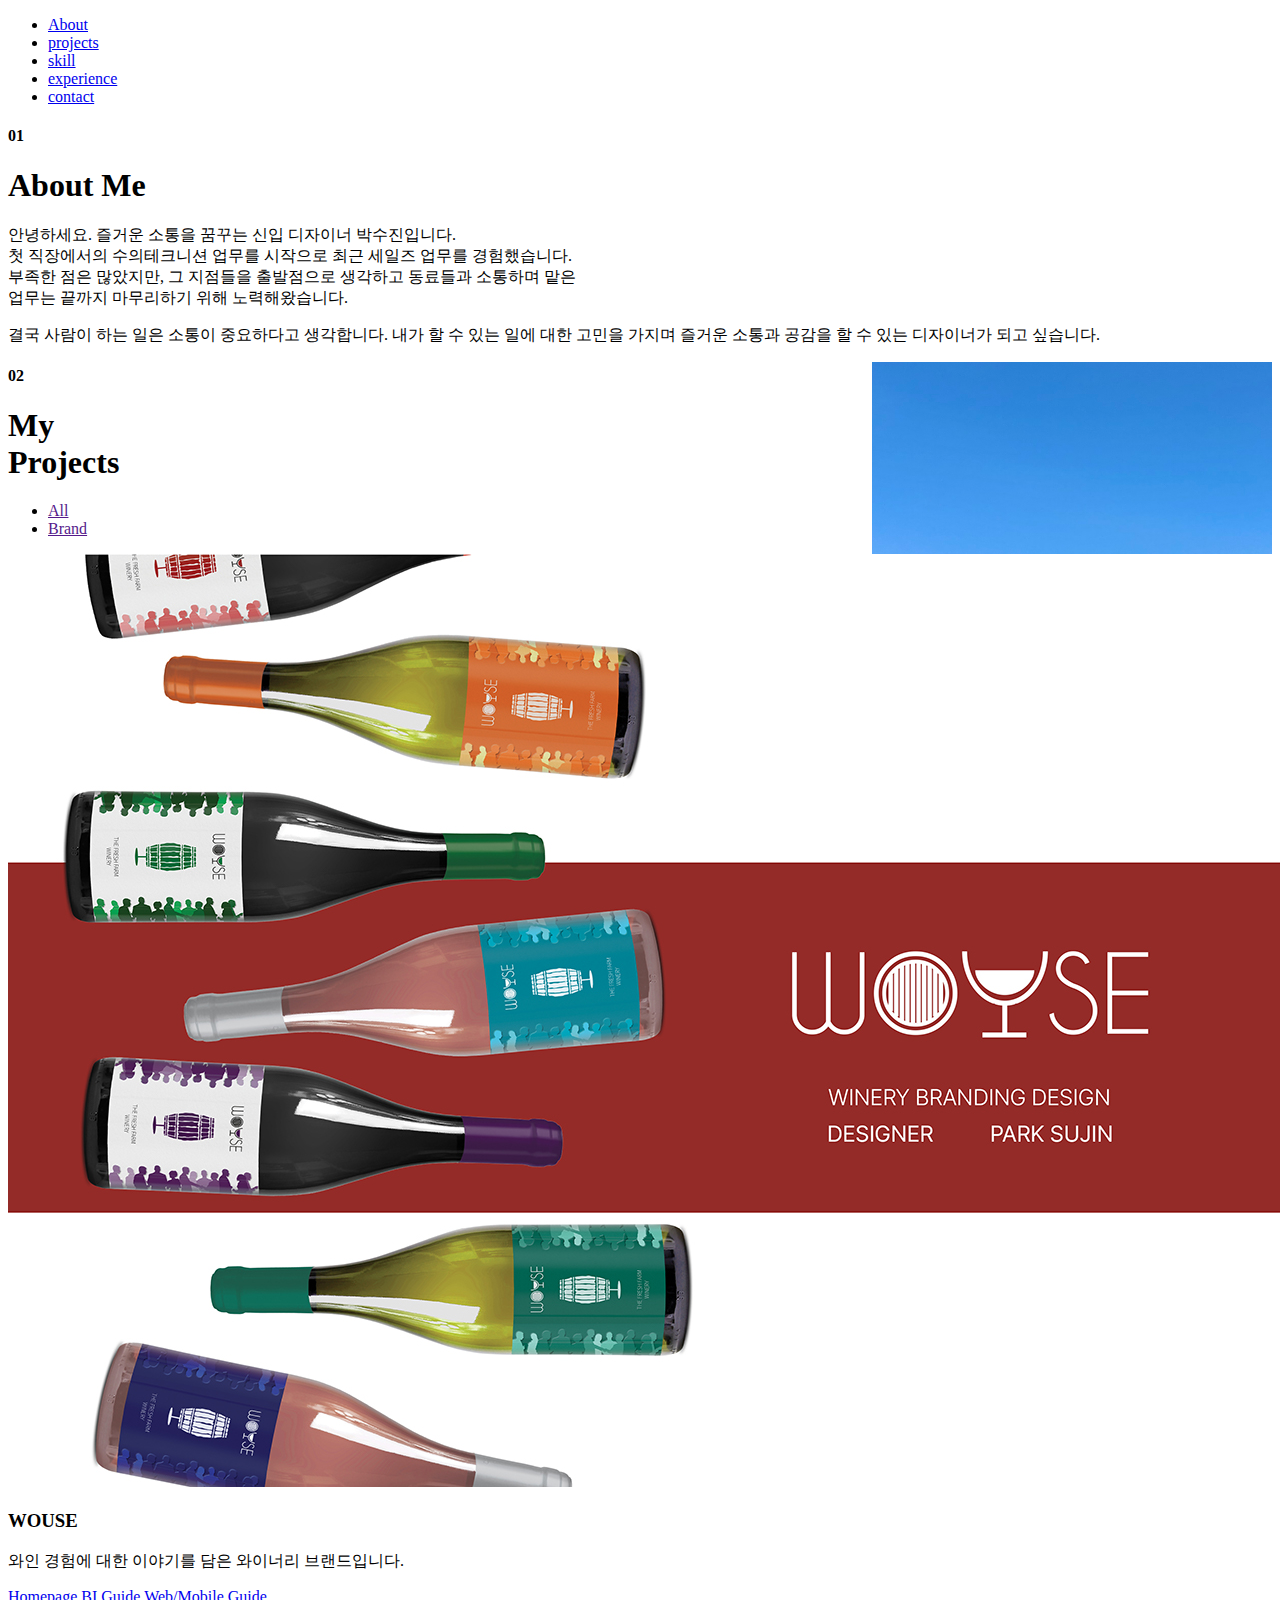
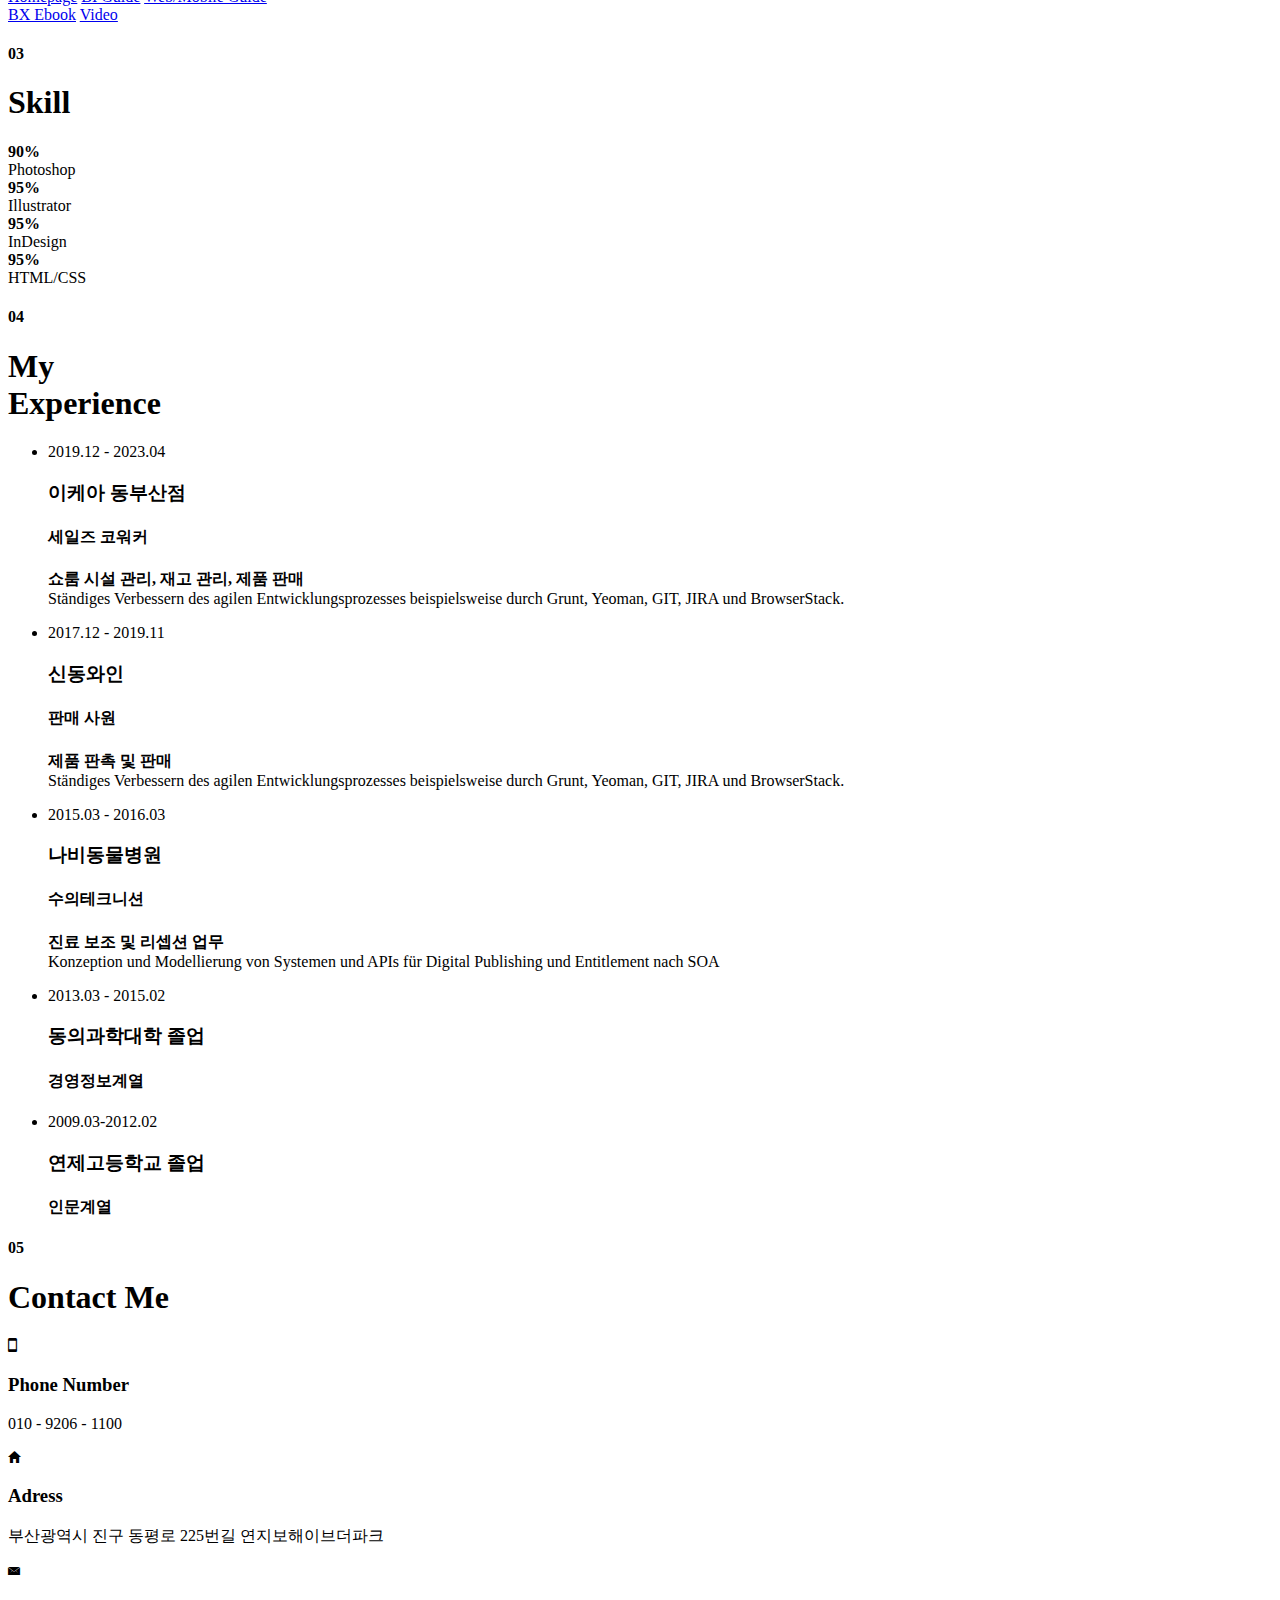
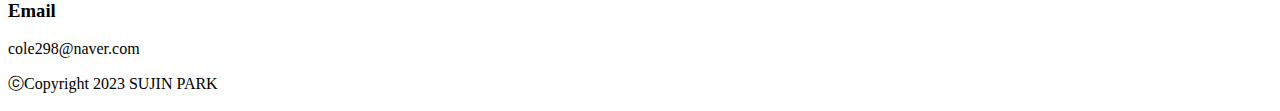
==== index.html @ e8ba5844 "Add files via upload" ====
<!DOCTYPE html>
<html lang="ko">

<head>
    <meta charset="utf-8">
    <meta http-equiv="X-UA-Compatible" content="IE=edge">
    <meta name="viewport" content="width=device-width, initial-scale=1">
    <title>Parksujin Portfolio</title>
    <link rel="icon" href="./img/favicon.png" type="image/x-icon">
    <!-- Bootstrap -->
    <link href="css/bootstrap.min.css" rel="stylesheet">
    <link href="ionicons/css/ionicons.min.css" rel="stylesheet">
    <link href="css/animate.min.css" rel="stylesheet">
    <link href="css/aos.css" rel="stylesheet">
    <!-- main style -->
    <link href="css/style.css" rel="stylesheet">
    <!-- HTML5 shim and Respond.js for IE8 support of HTML5 elements and media queries -->
    <!-- WARNING: Respond.js doesn't work if you view the page via file:// -->
    <!--[if lt IE 9]>
      <script src="https://oss.maxcdn.com/html5shiv/3.7.3/html5shiv.min.js"></script>
      <script src="https://oss.maxcdn.com/respond/1.4.2/respond.min.js"></script>
    <![endif]-->
</head>

<body>

    <!-- Preloader -->
    <div id="preloader">
        <div id="status">

            <div class="preloader" aria-busy="true" aria-label="Loading, please wait." role="progressbar">
            </div>

        </div>
    </div>
    <!-- ./Preloader -->

    <!-- header -->
    <header class="navbar-fixed-top">
        <nav>
            <ul>
                <li><a href="#about">About</a></li>
                <li><a href="#projects">projects</a></li>
                <li><a href="#skill">skill</a></li>
                <li><a href="#experience">experience</a></li>
                <li><a href="#contact">contact</a></li>
            </ul>
        </nav>
    </header>
    <!-- ./header -->

    <!-- home -->
    <div class="section" id="home" data-stellar-background-ratio="0.5">
        <div class="container">
            <div class="disply-table">
                <div class="table-cell" data-aos="fade-up" data-aos-delay="0">
                    <!-- <h4>Ahmed Eissa</h4>
                    <h1>Ui &<br /> Ux Designer</h1> -->
                </div>
            </div>
        </div>
    </div>
    <!-- ./home -->

    <!-- about -->
    <div class="section" id="about">
        <div class="container">
            <div class="col-md-6" data-aos="fade-up">
                <h4>01</h4>
                <h1 class="size-50">About Me</h1>
                <div class="h-50"></div>
                <p> 안녕하세요. 즐거운 소통을 꿈꾸는 신입 디자이너 박수진입니다. <br>
                    첫 직장에서의 수의테크니션 업무를 시작으로 최근 세일즈 업무를 경험했습니다. 
                    <br> 부족한 점은 많았지만, 그 지점들을 출발점으로 생각하고 동료들과 소통하며 
                    맡은 <br> 업무는 끝까지 마무리하기 위해 노력해왔습니다.
                    </p>
                <p> 결국 사람이 하는 일은 소통이 중요하다고 생각합니다. 내가 할 수 있는 일에 대한 고민을 가지며 즐거운 소통과 공감을 할 수 있는 디자이너가 되고 싶습니다.</p>
                <!-- <div class="h-50"></div> <img src="img/Signature.svg" width="230" alt="" /> -->
                <div class="h-50"></div>
            </div>
            <div class="col-md-6 about-img-div">
                <div class="about-border" data-aos="fade-up" data-aos-delay=".5"></div>
                <img src="./img/about_img.jpg" width="400" class="img-responsive" alt="" align="right"
                    data-aos="fade-right" data-aos-delay="0" />
            </div>
        </div>
    </div>
    <!-- ./about -->

    <!-- projects -->
    <div class="section" id="projects">
        <div class="container">
            <div class="col-md-12">
                <h4>02</h4>
                <h1 class="size-50">My <br /> Projects</h1>
            </div>
            <!-- main container -->
            <div class="main-container portfolio-inner clearfix">
                <!-- portfolio div -->
                <div class="portfolio-div">
                    <div class="portfolio">
                        <!-- portfolio_filter -->
                        <div class="categories-grid wow fadeInLeft">
                            <nav class="categories">
                                <ul class="portfolio_filter">
                                    <li><a href="" class="active" data-filter="*">All</a></li>
                                    <li><a href="" data-filter=".brand1">Brand</a></li>
                                    <!-- <li><a href="" data-filter=".brand2">Brand2</a></li> -->
                                </ul>
                            </nav>
                        </div>
                        <!-- portfolio_filter -->

                        <!-- portfolio_container -->
                        <div class="no-padding portfolio_container clearfix" data-aos="fade-up">
                            <!-- single work -->
                            <div class="col-md-12 brand1">
                                <div class="col-md-6 col-sm-6">
                                    <div class="portfolio_item"> <img src="./img/wouse.jpg" alt="image"
                                            class="img-responsive" />

                                    </div>
                                </div>

                                <div class="col-md-6 col-sm-6">
                                    <div class="portfolio_item">
                                        <div class="portfolio_item">
                                            <div class="portfolio-border clearfix">
                                                <div class="item_info">
                                                    <h3>WOUSE</h3>
                                                    <p>와인 경험에 대한 이야기를 담은 와이너리 브랜드입니다.</p>
                                                    <div class="project_btn_box">
                                                        <a href="https://sujin59.github.io/WOUSE/" target="_blank" class="project_btn">Homepage</a>
                                                        <a href="./guide/bi.html" class="project_btn">BI Guide</a>
                                                       <a href="./guide/web.html" class="project_btn">Web/Mobile Guide</a> <br>
                                                         <a href="./BX_book/ebook.html" class="project_btn">BX Ebook</a>
                                                         <a href="./Video_WOUSE/wouse_video.html" class="project_btn">Video</a>
                                                    </div>
                                                </div>
                                            </div>
                                        </div>
                                    </div>
                                </div>
                            </div>
                            <!-- end single work -->

                            <!-- single work 
                            <div class="col-md-12 brand2">
                                <div class="col-md-4 col-sm-6">
                                    <div class="portfolio_item"> <img src="img/portfolio/01.jpg" alt="image"
                                            class="img-responsive" />

                                    </div>
                                </div>

                                <div class="col-md-8 col-sm-6">
                                    <div class="portfolio_item">
                                        <div class="portfolio_item">
                                            <div class="portfolio-border clearfix">
                                                <div class="item_info">
                                                    <h3>Brand2</h3>
                                                    <p>Brand2 설명</p>
                                                    <div class="project_btn_box">
                                                        <a href="#" target="_blank" class="project_btn">Homepage</a>
                                                        <a href="#" class="project_btn">BI Guide</a>
                                                        <a href="#" class="project_btn">BX Ebook</a>
                                                        <a href="#" class="project_btn">Web Guide</a>
                                                        <a href="#" target="_blank" class="project_btn">Mobile Design</a>
                                                        <a href="#" class="project_btn">Video</a>
                                                    </div>
                                                </div>
                                            </div>
                                        </div>
                                    </div>
                                </div>
                            </div>-->
                            <!-- end single work -->

                        </div>
                        <!-- end portfolio_container -->
                    </div>
                    <!-- portfolio -->
                </div>
                <!-- end portfolio div -->
            </div>
            <!-- end main container -->
        </div>
    </div>
    <!-- ./projects -->

    <!-- skill -->
    <div class="section" id="skill">
        <div class="container">
            <div class="col-md-12" data-aos="fade-up">
                <h4>03</h4>
                <h1 class="size-50">Skill</h1>
                <div class="h-50"></div>
            </div>
            <div class="col-md-3" data-aos="fade-up">
                <div class="chart" data-percent="90" data-aos="fade-up" data-aos-duration="1000">
                    <span class="title"><b>90%</b> <br> Photoshop</span>
                </div>
            </div>
            <div class="col-md-3" data-aos="fade-up">
                <div class="chart" data-percent="95" data-aos="fade-up" data-aos-duration="1000">
                    <span class="title"><b>95%</b> <br> Illustrator</span>
                </div>
            </div>
            <div class="col-md-3" data-aos="fade-up">
                <div class="chart" data-percent="95" data-aos="fade-up" data-aos-duration="1000">
                    <span class="title"><b>95%</b> <br> InDesign</span>
                </div>
            </div>
            <div class="col-md-3" data-aos="fade-up">
                <div class="chart" data-percent="95" data-aos="fade-up" data-aos-duration="1000">
                    <span class="title"><b>95%</b> <br> HTML/CSS</span>
                </div>
            </div>
        </div>
    </div>
    <!-- ./skill -->

    <!-- experience  -->
    <div class="section" id="experience">
        <div class="container">
            <div class="col-md-12">
                <h4>04</h4>
                <h1 class="size-50">My <br /> Experience</h1>
                <div class="h-50"></div>
            </div>
            <div class="col-md-12">
                <ul class="timeline">
                    <li class="timeline-event" data-aos="fade-up">
                        <label class="timeline-event-icon"></label>
                        <div class="timeline-event-copy">
                            <p class="timeline-event-thumbnail">2019.12 - 2023.04</p>
                            <h3>이케아 동부산점</h3>
                            <h4>세일즈 코워커</h4>
                            <p><strong>쇼룸 시설 관리, 재고 관리, 제품 판매</strong>
                                <br>Ständiges Verbessern des agilen Entwicklungsprozesses beispielsweise durch Grunt,
                                Yeoman, GIT, JIRA und BrowserStack.
                            </p>
                        </div>
                    </li>
                    <li class="timeline-event" data-aos="fade-up" data-aos-delay=".2">
                        <label class="timeline-event-icon"></label>
                        <div class="timeline-event-copy">
                            <p class="timeline-event-thumbnail">2017.12 - 2019.11</p>
                            <h3>신동와인</h3>
                            <h4>판매 사원</h4>
                            <p><strong>제품 판촉 및 판매</strong>
                                <br>Ständiges Verbessern des agilen Entwicklungsprozesses beispielsweise durch Grunt,
                                Yeoman, GIT, JIRA und BrowserStack.
                            </p>
                        </div>
                    </li>
                    <li class="timeline-event" data-aos="fade-up" data-aos-delay=".4">
                        <label class="timeline-event-icon"></label>
                        <div class="timeline-event-copy">
                            <p class="timeline-event-thumbnail">2015.03 - 2016.03</p>
                            <h3>나비동물병원</h3>
                            <h4>수의테크니션</h4>
                            <p><strong>진료 보조 및 리셉션 업무
                            </strong>
                                <br>Konzeption und Modellierung von Systemen und APIs für Digital Publishing und
                                Entitlement nach SOA
                            </p>
                        </div>
                    </li>
                    <li class="timeline-event" data-aos="fade-up" data-aos-delay=".4">
                        <label class="timeline-event-icon"></label>
                        <div class="timeline-event-copy">
                            <p class="timeline-event-thumbnail">2013.03 - 2015.02</p>
                            <h3>동의과학대학 졸업</h3>
                            <h4>경영정보계열</h4>
                            
                        </div>
                    </li>
                    <li class="timeline-event" data-aos="fade-up" data-aos-delay=".4">
                        <label class="timeline-event-icon"></label>
                        <div class="timeline-event-copy">
                            <p class="timeline-event-thumbnail">2009.03-2012.02</p>
                            <h3>연제고등학교 졸업</h3>
                            <h4>인문계열</h4>
                            
                        </div>
                    </li>
                </ul>
            </div>
        </div>
    </div>
    <!-- ./experience -->

    <!-- contact -->
    <div class="section" id="contact">
        <div class="container">
            <div class="col-md-12">
                <h4>05</h4>
                <h1 class="size-50">Contact Me</h1>
                <div class="h-50"></div>
            </div>
            <div class="col-md-4" data-aos="fade-up">
                <i class="ion-android-phone-portrait"></i>
                <h3>Phone Number</h3>
                <p>010 - 9206 - 1100</p>
            </div>
            <div class="col-md-4" data-aos="fade-up">
                <i class="ion-android-home"></i>
                <h3>Adress</h3>
                <p>부산광역시 진구 동평로 225번길 연지보해이브더파크</p>
            </div>
            <div class="col-md-4" data-aos="fade-up">
                <i class="ion-ios-email"></i>
                <h3>Email</h3>
                <p>cole298@naver.com </p>
            </div>
        </div>
    </div>
    <!-- ./contact -->

    <!-- footer -->
    <div class="section" id="footer">
        <div class="container">
            <div class="col-md-12">
                <p>ⓒCopyright 2023 SUJIN PARK</p>
            </div>
        </div>
    </div>
    <!-- ./contact -->

    <!-- jQuery -->
    <script src="js/jquery.js"></script>
    <!--  plugins  -->
    <script src="js/bootstrap.min.js"></script>
    <script src="js/plugins.js"></script>
    <script src="js/aos.js"></script>
    <script src="js/jquery.form.js"></script>
    <script src="js/jquery.validate.min.js"></script>
    <script src="js/jquery.easypiechart.min.js"></script><!--차트 제이쿼리 소스-->

    <!--  main script  -->
    <script src="js/custom.js"></script>
</body>

</html>
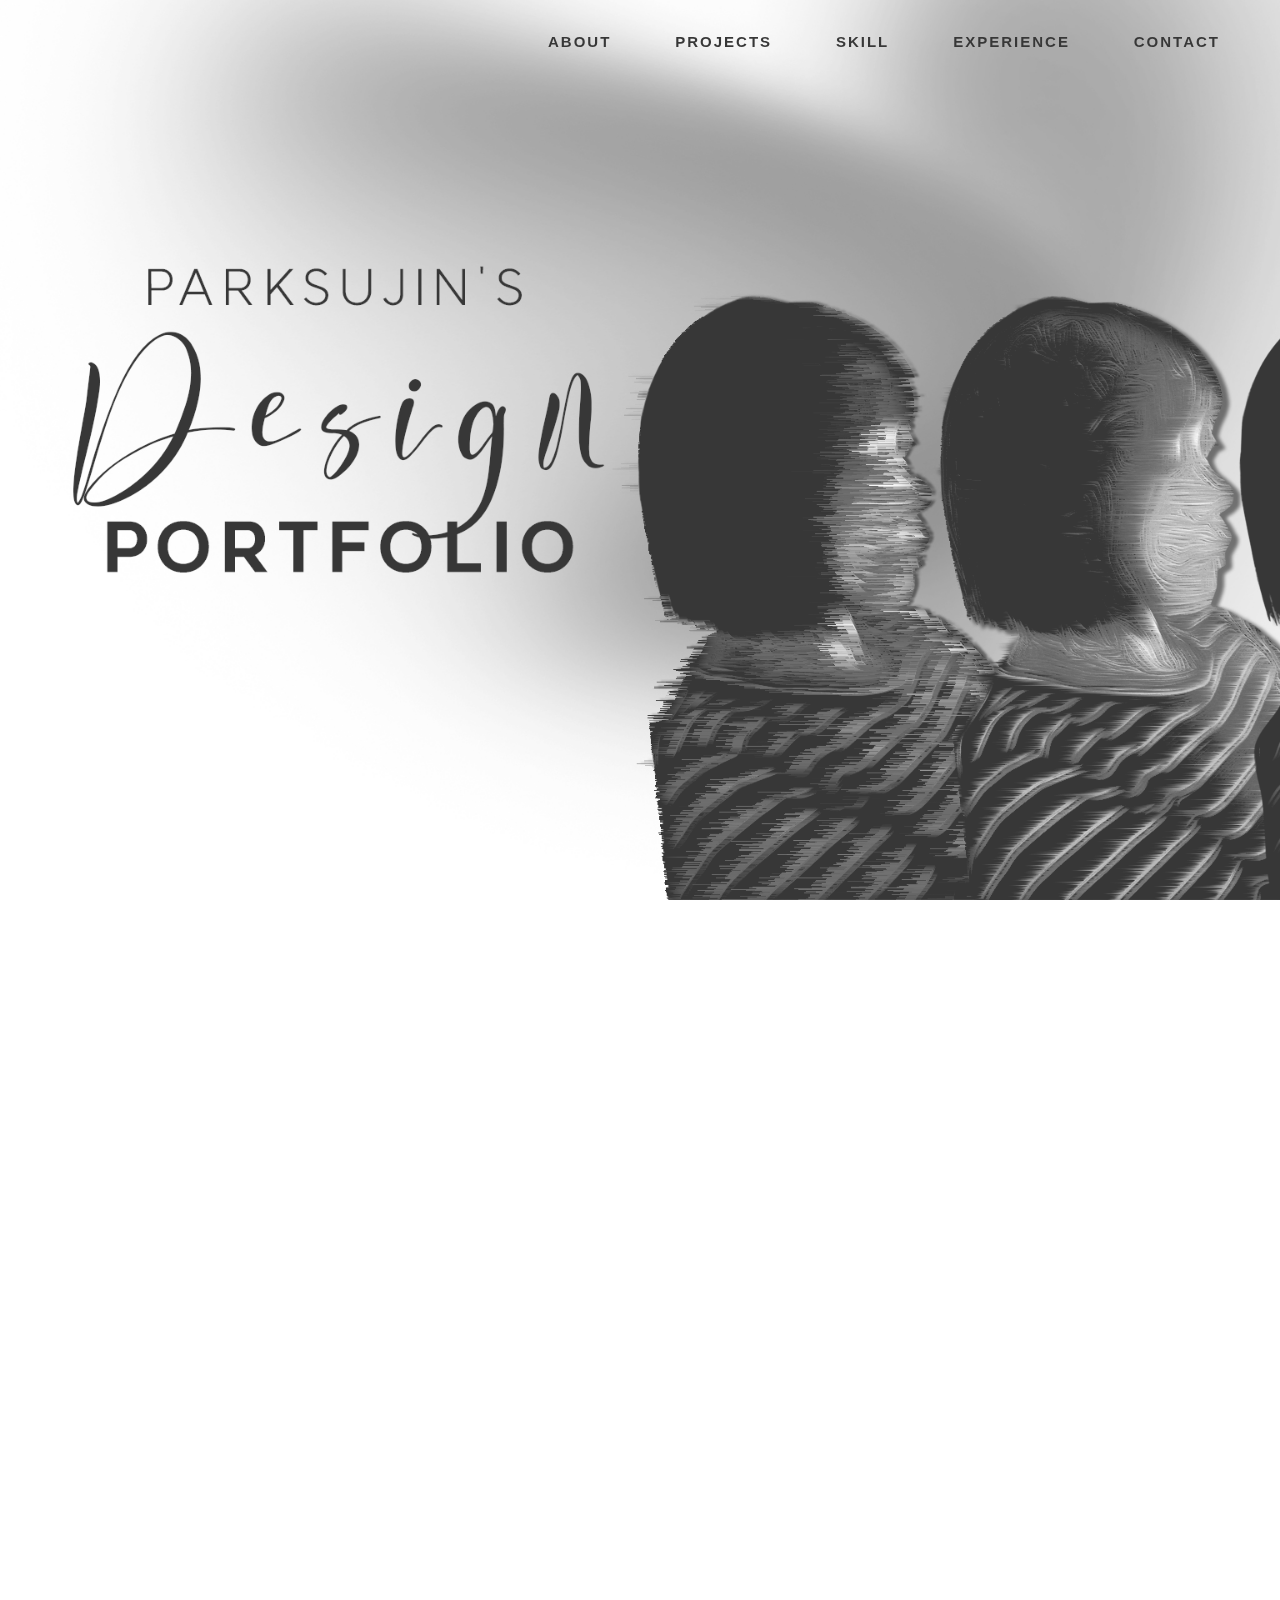
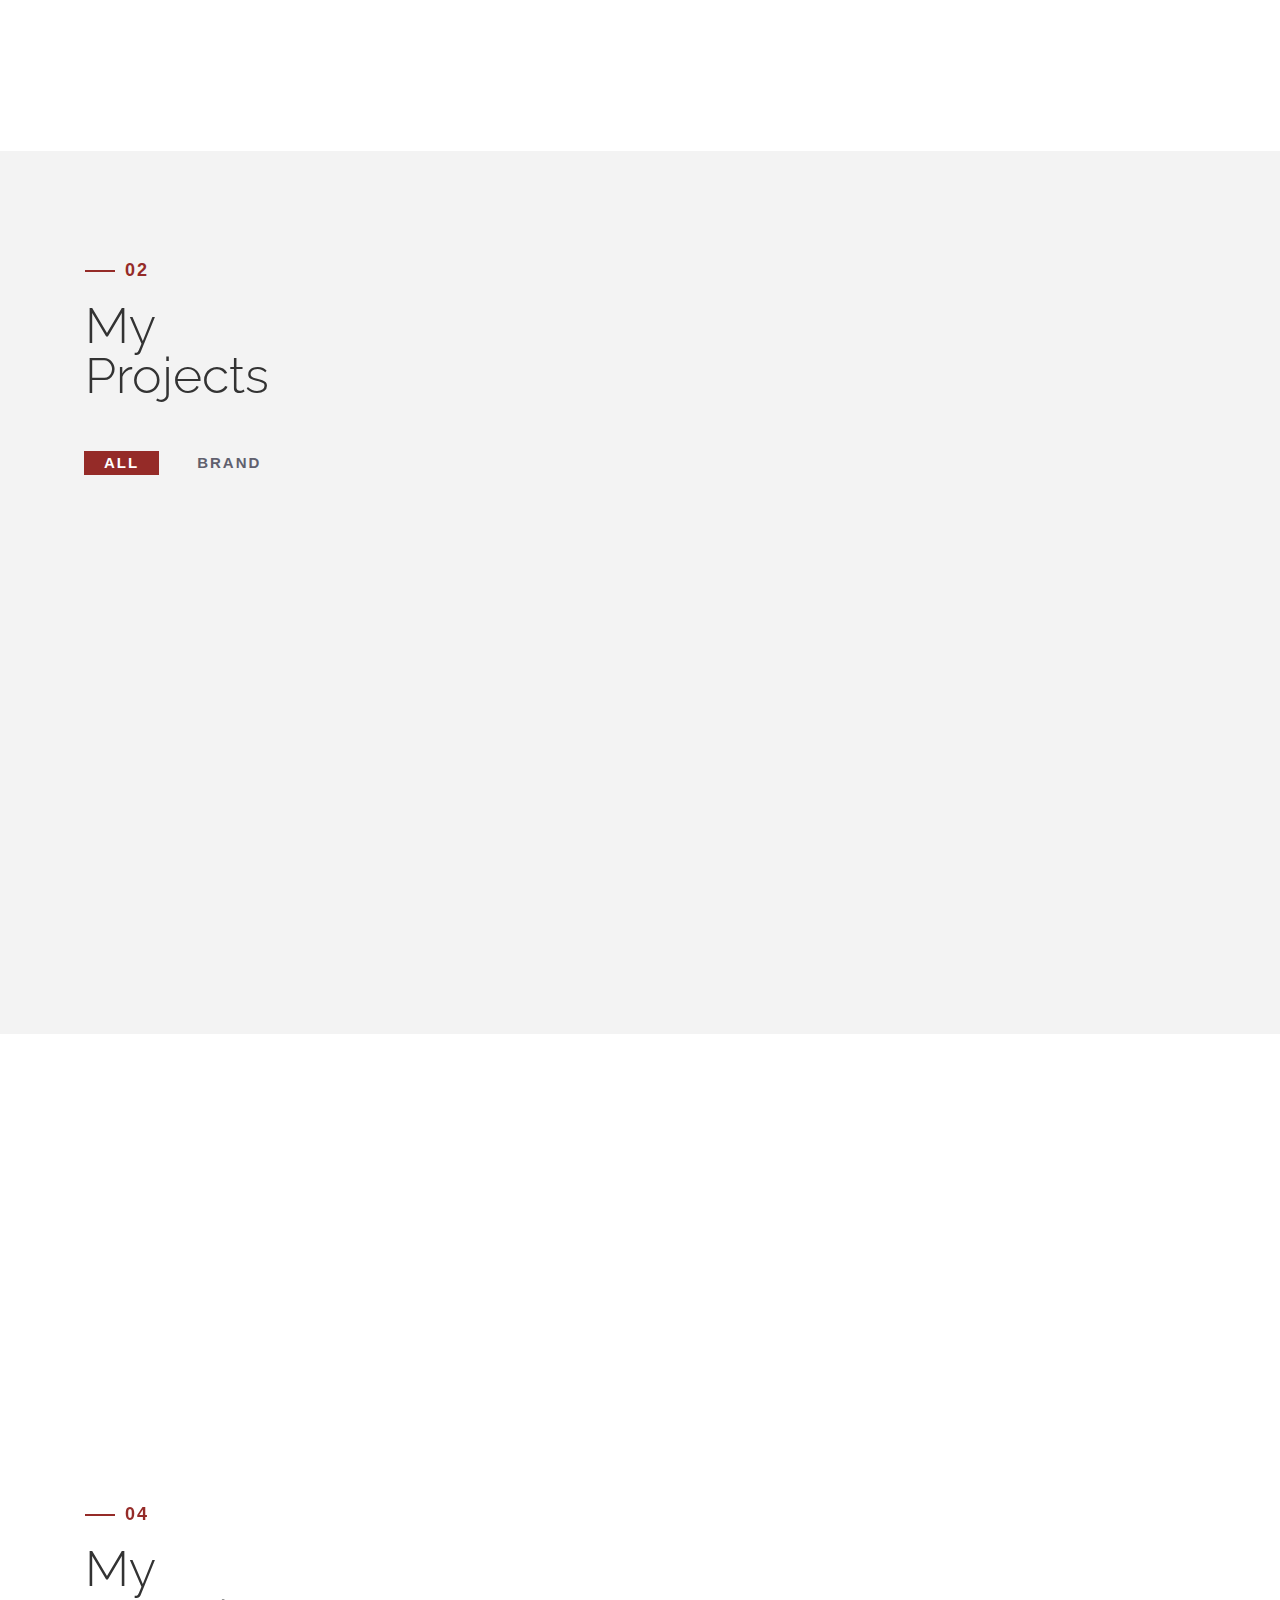
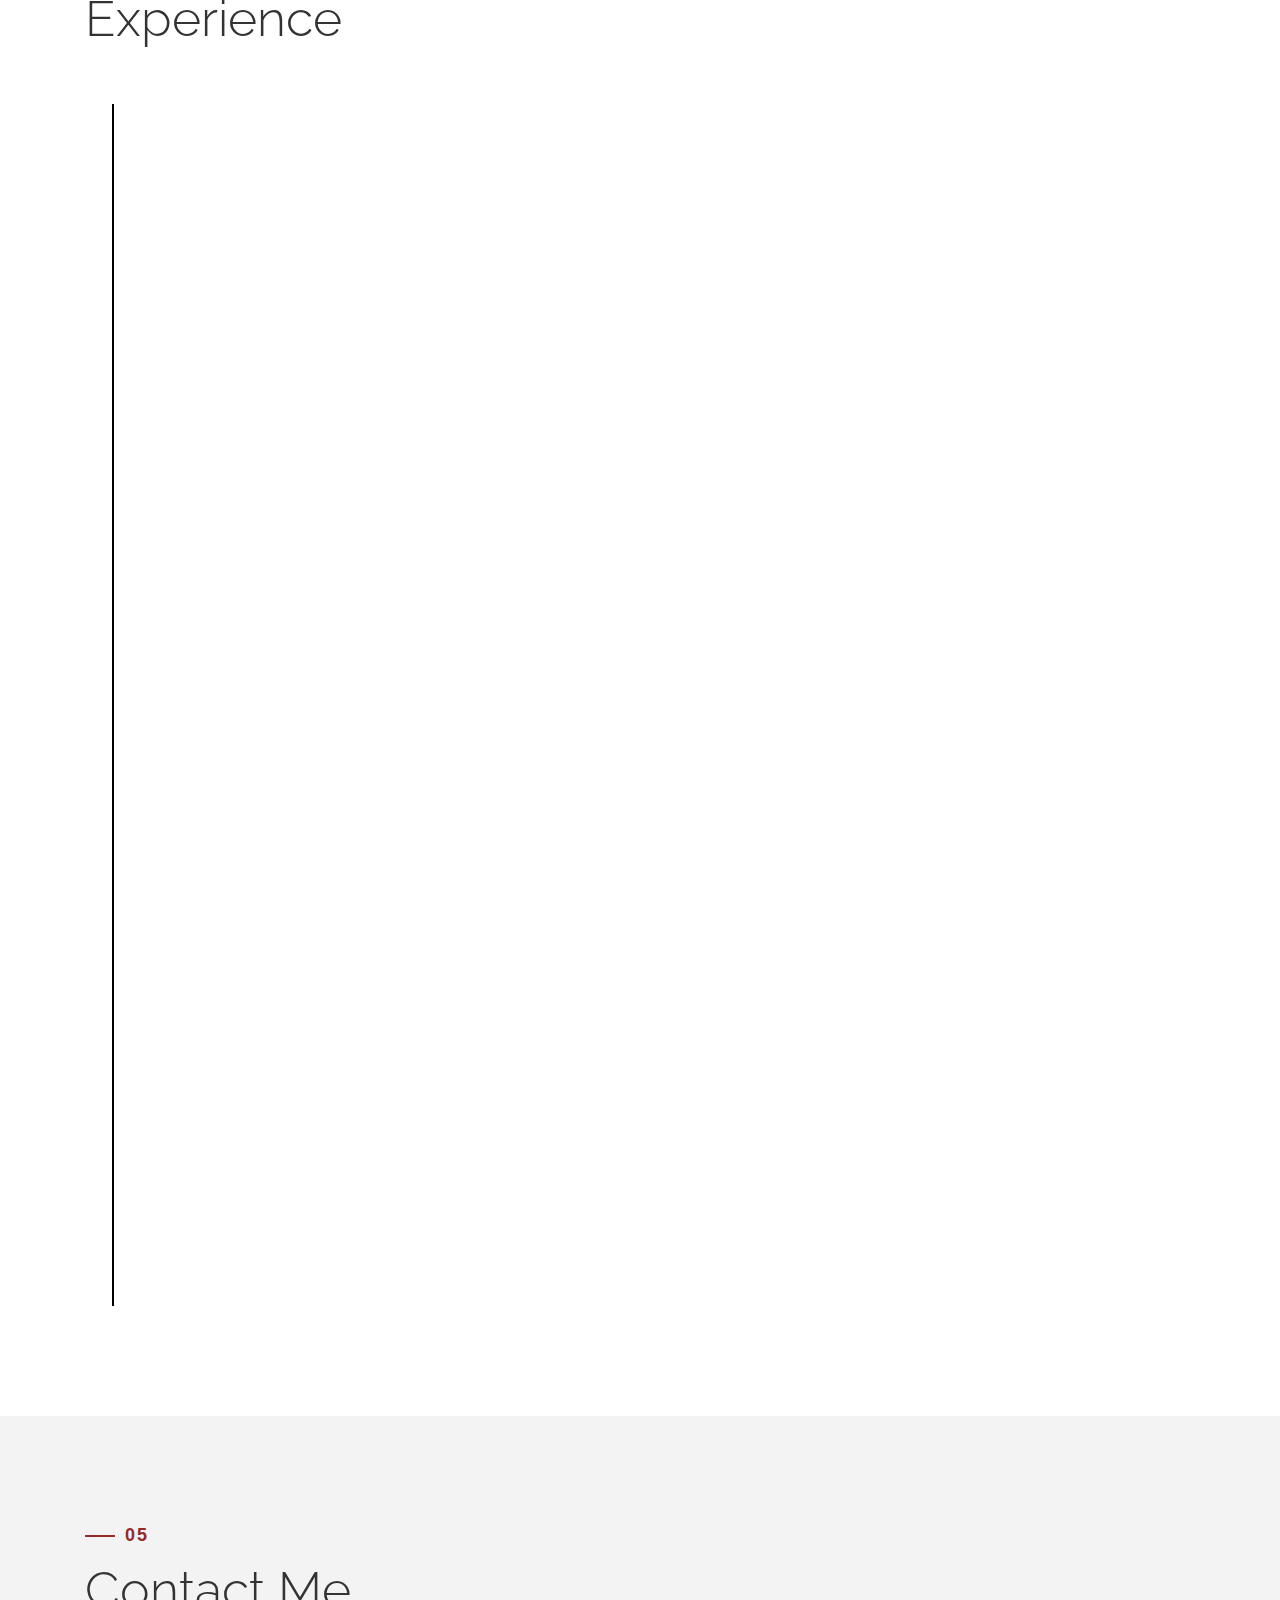
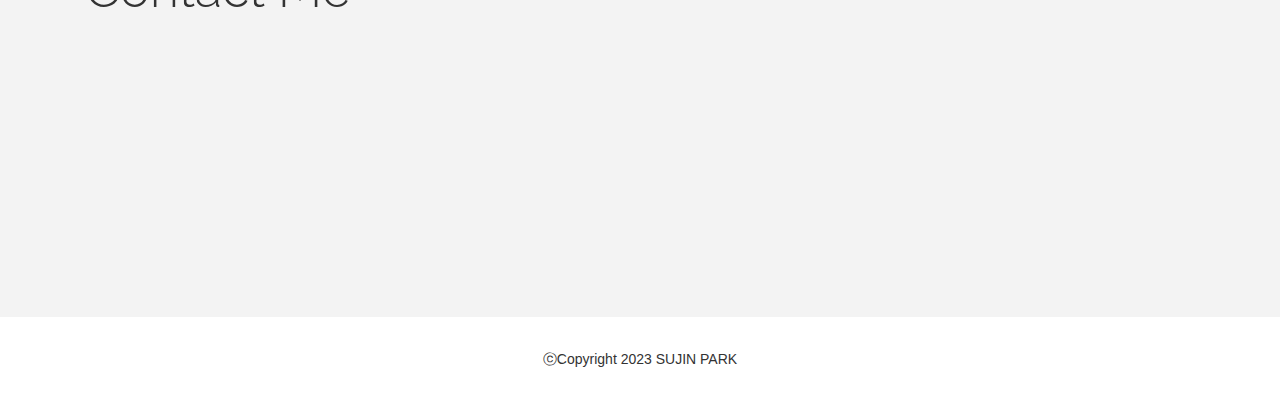
==== commit 492d70b3: "Update index.html" ====
--- a/index.html
+++ b/index.html
@@ -130,7 +130,7 @@
                                                     <h3>WOUSE</h3>
                                                     <p>와인 경험에 대한 이야기를 담은 와이너리 브랜드입니다.</p>
                                                     <div class="project_btn_box">
-                                                        <a href="https://sujin59.github.io/WOUSE/" target="_blank" class="project_btn">Homepage</a>
+                                                        <a href="https://sueghub.github.io/WOUSE/" target="_blank" class="project_btn">Homepage</a>
                                                         <a href="./guide/bi.html" class="project_btn">BI Guide</a>
                                                        <a href="./guide/web.html" class="project_btn">Web/Mobile Guide</a> <br>
                                                          <a href="./BX_book/ebook.html" class="project_btn">BX Ebook</a>
@@ -342,4 +342,4 @@
     <script src="js/custom.js"></script>
 </body>
 
-</html>+</html>
--- a/css/style.css
+++ b/css/style.css
@@ -0,0 +1,803 @@
+/*
+* Resume template
+* Created by : Ahmed Essa
+* website : www.ahmedessa.net
+*/
+
+
+/* Table of Content
+==================================================
+	- Google fonts & font family -
+	- typography -
+	- General -
+    - Preloader -
+	- Header -
+    - home section -
+    - About section -
+    - projects section -
+    - Skill section -
+    - experience section -
+    - Contact section -
+    - Responsive media queries -
+*/
+
+
+/* Google fonts & font family
+==================================================*/
+
+
+  @import url('https://fonts.googleapis.com/css2?family=Raleway:ital,wght@0,100;0,200;0,300;0,400;0,500;0,600;0,700;0,800;0,900;1,100;1,200;1,300;1,400;1,500;1,600;1,700;1,800;1,900&display=swap');
+
+
+/*
+font-family: 'Playfair Display', serif;
+font-family: 'Lato', sans-serif;
+font-family: 'Open Sans', sans-serif;
+*/
+
+
+/* typography
+==================================================*/
+
+h1 {
+    font-family: 'Raleway', sans-serif;
+    font-size: 30px;
+    line-height: 40px;
+    font-weight: 300;
+}
+
+h4 {
+    font-family: 'Lato', sans-serif;
+    text-transform: capitalize;
+    letter-spacing: 2px;
+    position: relative;
+    color: #952b28;
+    margin-left: 40px;
+    font-weight: 700;
+}
+
+h4:before {
+    position: absolute;
+    width: 30px;
+    left: -40px;
+    content: "";
+    display: block;
+    height: 2px;
+    background: #952b28;
+    top: 9px;
+}
+
+
+/* General
+==================================================*/
+
+body {
+    font-family: 'Open Sans', sans-serif;
+    font-size: 14px;
+    line-height: 24px;
+}
+
+.size-50 {
+    font-size: 50px;
+    line-height: 50px
+}
+
+.h-50 {
+    height: 50px;
+}
+
+
+/* preloader
+==================================================*/
+
+#preloader {
+    position: fixed;
+    top: 0;
+    left: 0;
+    right: 0;
+    bottom: 0;
+    background-color: #fff;
+    z-index: 10000
+}
+
+#status,
+.preloader {
+    top: 50%;
+    left: 50%;
+    position: absolute
+}
+
+#status {
+    width: 100px;
+    height: 100px;
+    background-repeat: no-repeat;
+    background-position: center;
+    margin: -50px 0 0 -50px
+}
+
+.preloader {
+    height: 40px;
+    width: 40px;
+    margin-top: -20px;
+    margin-left: -20px
+}
+
+.preloader:before {
+    content: "";
+    display: block;
+    position: absolute;
+    left: -1px;
+    top: -1px;
+    height: 100%;
+    width: 100%;
+    -webkit-animation: rotation 1s linear infinite;
+    animation: rotation 1s linear infinite;
+    border: 2px solid #952b28;
+    border-top: 2px solid transparent;
+    border-radius: 100%
+}
+
+.preloader>.icon {
+    position: absolute;
+    top: 50%;
+    left: 50%;
+    height: 25px;
+    width: 10.6px;
+    margin-top: -12.5px;
+    margin-left: -5.3px;
+    -webkit-animation: wink 1s ease-in-out infinite alternate;
+    animation: wink 1s ease-in-out infinite alternate
+}
+
+@media only screen and (min-width:768px) {
+    .preloader {
+        height: 60px;
+        width: 60px;
+        margin-top: -30px;
+        margin-left: -30px
+    }
+    .preloader:before {
+        left: -2px;
+        top: -2px;
+        border-width: 2px
+    }
+    .preloader>.icon {
+        height: 37.5px;
+        width: 15.9px;
+        margin-top: -18.75px;
+        margin-left: -7.95px
+    }
+}
+
+@media only screen and (min-width:1200px) {
+    .preloader {
+        height: 60px;
+        width: 60px;
+        margin-top: -30px;
+        margin-left: -30px
+    }
+    .preloader>.icon {
+        height: 50px;
+        width: 21.2px;
+        margin-top: -25px;
+        margin-left: -10.6px
+    }
+}
+
+@-webkit-keyframes rotation {
+    from {
+        -webkit-transform: rotate(0);
+        transform: rotate(0)
+    }
+    to {
+        -webkit-transform: rotate(359deg);
+        transform: rotate(359deg)
+    }
+}
+
+@keyframes rotation {
+    from {
+        -webkit-transform: rotate(0);
+        transform: rotate(0)
+    }
+    to {
+        -webkit-transform: rotate(359deg);
+        transform: rotate(359deg)
+    }
+}
+
+@-webkit-keyframes wink {
+    from {
+        opacity: 0
+    }
+    to {
+        opacity: 1
+    }
+}
+
+@keyframes wink {
+    from {
+        opacity: 0
+    }
+    to {
+        opacity: 1
+    }
+}
+
+
+/* Header
+==================================================*/
+
+header {
+    text-align: end;
+    -webkit-transition: all .5s;
+    transition: all .5s;
+    height: 65px;
+}
+
+nav ul {
+    display: inline-block;
+    padding-left: 0;
+    list-style: none;
+    padding: 20px;
+    margin-bottom: 0;
+    -webkit-transition: all .5s;
+    transition: all .5s;
+}
+
+nav li {
+    display: inline-block;
+    margin: 10px 40px 10px 20px;
+}
+
+nav li a {
+    text-transform: uppercase;
+    letter-spacing: 2px;
+    color: #000000;
+    font-size: 15px;
+    font-weight: bold;
+}
+
+.bg-nav {
+    background: #fff;
+    border-bottom: 1px solid #f3f3f3
+}
+
+.bg-nav ul {
+    padding: 10px 0;
+}
+
+a:focus {
+    color: #444;
+    text-decoration: none;
+}
+
+a:hover {
+    color: #952b28;
+    text-decoration: none;
+}
+
+a.active {
+    color: #952b28;
+}
+
+
+/* home section
+==================================================*/
+
+#home {
+    background: url(../img/bk.jpg);
+    background-size: cover;
+    height: 100vh;
+}
+#home:hover {
+    background: url(../img/color.jpg);
+    background-size: cover;
+    height: 100vh;
+    transition: all 0.2s;
+}
+
+.table-cell {
+    display: table-cell;
+    vertical-align: middle;
+}
+
+.disply-table {
+    display: table;
+    height: 100vh;
+}
+
+
+/* about section
+==================================================*/
+
+#about {
+    padding: 100px 0;
+}
+
+.about-img-div img {
+    margin: 0 auto;
+    filter: grayscale(1);
+}
+.about-img-div:hover img {
+    filter: grayscale(0);
+    transition: all 0.2s;
+
+}
+.about-border {
+    position: absolute;
+    border: 10px double #000000;
+    width: 400px;
+    height: 400px;
+    top: 40px;
+    left: 50px;
+    z-index: 1
+}
+
+
+/* skill section
+==================================================*/
+#skill {
+    padding: 100px 0;
+}
+.chart {
+    width: 100%;
+    text-align: center;
+    position: relative;
+}
+.chart span.title{
+    position: absolute;
+    display: block; 
+    width: 100%; 
+    text-align: center; 
+    top: 50%;
+    transform: translateY(-50%);
+}
+
+.chart span.title b{
+    font-size: 20px;
+}
+
+
+/* projects section
+==================================================*/
+
+#projects {
+    padding: 100px 0;
+    background: #f3f3f3;
+}
+
+.portfolio .categories-grid span {
+    font-size: 30px;
+    margin-bottom: 30px;
+    display: inline-block;
+}
+
+.portfolio .categories-grid .categories ul li {
+    list-style: none;
+    margin: 20px 0;
+}
+
+.portfolio .categories-grid .categories ul li a {
+    display: inline-block;
+    color: #60606e;
+    padding: 0 10px;
+    margin: 0 14px;
+    -webkit-transition: all .2s ease-in-out .2s;
+    transition: all .2s ease-in-out .2s;
+}
+
+.portfolio .categories-grid .categories ul li a:hover,
+.portfolio .categories-grid .categories ul li a:focus {
+    text-decoration: none;
+}
+
+.portfolio .categories-grid .categories ul li a.active {
+    background-color: #952b28;
+    padding: 0px 20px;
+    color: white;
+    text-decoration: none;
+}
+
+.portfolio_filter {
+    padding-left: 0;
+}
+
+.portfolio_item {
+    position: relative;
+    overflow: hidden;
+    display: block;
+    margin-bottom: 30px;
+}
+
+.portfolio_item .portfolio_item_hover {
+    position: absolute;
+    top: 0px;
+    left: 0px;
+    height: 100%;
+    width: 100%;
+    background-color: #952b28;
+    -webkit-transform: translateY(100%);
+    transform: translateY(100%);
+    opacity: 0;
+    -webkit-transition: all .2s ease-in-out;
+    transition: all .2s ease-in-out;
+    color: #333;
+}
+
+.portfolio_item .portfolio_item_hover .item_info {
+    text-align: center;
+    position: absolute;
+    top: 50%;
+    left: 50%;
+    -webkit-transform: translate(-50%, -50%);
+    transform: translate(-50%, -50%);
+    padding: 10px;
+    width: 100%;
+    font-weight: bold;
+}
+
+.portfolio_item .portfolio_item_hover .item_info span {
+    display: block;
+    color: #fff;
+    font-size: 18px;
+    -webkit-transform: translateY(-100px);
+    transform: translateY(-100px);
+    -webkit-transition: all .3s ease-in-out .3s;
+    transition: all .3s ease-in-out .3s;
+    opacity: 0;
+}
+
+.portfolio_item .portfolio_item_hover .item_info em {
+    font-style: normal;
+    display: inline-block;
+    background-color: #425BB5;
+    padding: 5px 20px;
+    color: #fff;
+    margin-top: 10px;
+    -webkit-transform: translateY(100px);
+    transform: translateY(100px);
+    -webkit-transition: all .3s ease-in-out .3s;
+    transition: all .3s ease-in-out .3s;
+    opacity: 0;
+    font-size: 10px;
+    letter-spacing: 2px;
+}
+
+.portfolio_item:hover .portfolio_item_hover {
+    opacity: 1;
+    -webkit-transform: translateX(0);
+    transform: translateX(0);
+}
+
+.portfolio_item:hover .item_info em,
+.portfolio_item:hover .item_info span {
+    opacity: 1;
+    -webkit-transform: translateX(0);
+    transform: translateX(0);
+}
+
+.portfolio .categories-grid .categories ul li {
+    float: left;
+}
+
+.portfolio .categories-grid .categories ul li a {
+    padding: 0 10px;
+    -webkit-transition: all .2s ease-in-out .2s;
+    transition: all .2s ease-in-out .2s;
+}
+
+.portfolio_filter {
+    padding-left: 0;
+    display: inline-block;
+    margin: 0 auto;
+    text-align: center;
+}
+
+.portfolio-padding {
+    padding: 50px 0;
+}
+
+.portfolio-inner {
+    padding-bottom: 0 !important;
+    padding-top: 55px;
+}
+
+.portfolio_container .col-md-12{
+    padding-left:0;
+	padding-right:0;
+}
+	
+.project_btn, 
+.project_btn:focus{
+    display:inline-block;
+	padding:5px 20px;
+	background:#952b28;
+	color:#fff;
+    margin-bottom: 5px;
+}
+
+.project_btn:hover{
+    color:#fff;
+	background:#000000;
+}
+
+.project_btn_box{
+    text-align:left;
+    padding-top:20px;
+}
+
+
+/* experience section
+==================================================*/
+
+#experience {
+    padding: 100px 0;
+}
+
+.experience-row {
+    padding: 20px 0;
+    border-bottom: 1px solid #ddd;
+}
+
+.experience-row h3 {
+    font-family: 'Lato', sans-serif;
+    text-transform: capitalize;
+    letter-spacing: 2px;
+    color: #952b28;
+    font-size: 16px;
+    font-weight: bold
+}
+
+.experience-row p {
+    color: #888;
+    margin-top: 20px;
+    font-size: 15px;
+}
+
+.experience-row .date {
+    color: #000;
+    font-size: 17px;
+}
+
+.timeline {
+    padding-left: 0;
+    list-style: none;
+    position: relative;
+}
+
+.timeline:before {
+    background-color: black;
+    content: '';
+    margin-left: -1px;
+    position: absolute;
+    top: 0;
+    left: 2em;
+    width: 2px;
+    height: 100%;
+}
+
+.timeline-event {
+    position: relative;
+}
+
+.timeline-event:hover .timeline-event-icon {
+    -webkit-transform: rotate(-45deg);
+    transform: rotate(-45deg);
+    background-color: #952b28;
+}
+
+.timeline-event:hover .timeline-event-thumbnail {
+    box-shadow: inset 40em 0 0 0 #952b28;
+}
+
+.timeline-event-copy {
+    padding: 2em;
+    position: relative;
+    top: -1.875em;
+    left: 4em;
+    width: calc(100% - 4em);
+    box-sizing: border-box;
+}
+
+.timeline-event-copy h3 {
+    font-size: 1.75em;
+}
+
+.timeline-event-copy h4 {
+    font-size: 1.2em;
+    margin-bottom: 1.2em;
+}
+
+.timeline-event-copy strong {
+    font-weight: 700;
+}
+
+.timeline-event-copy p:not(.timeline-event-thumbnail) {
+    padding-bottom: 1.2em;
+}
+
+.timeline-event-icon {
+    -webkit-transition: -webkit-transform 0.2s ease-in;
+    transition: -webkit-transform 0.2s ease-in;
+    transition: transform 0.2s ease-in;
+    transition: transform 0.2s ease-in, -webkit-transform 0.2s ease-in;
+    -webkit-transform: rotate(45deg);
+    transform: rotate(45deg);
+    background-color: #952b28;
+    outline: 10px solid #f3f3f3;
+    display: block;
+    margin: 0.5em 0.5em 0.5em -0.5em;
+    position: absolute;
+    top: 0;
+    left: 2em;
+    width: 1em;
+    height: 1em;
+}
+
+.timeline-event-thumbnail {
+    -moz-transition: box-shadow 0.5s ease-in 0.1s;
+    -o-transition: box-shadow 0.5s ease-in 0.1s;
+    -webkit-transition: box-shadow 0.5s ease-in;
+    -webkit-transition-delay: 0.1s;
+    -webkit-transition: box-shadow 0.5s ease-in 0.1s;
+    transition: box-shadow 0.5s ease-in 0.1s;
+    color: white;
+    font-size: 12px;
+    font-weight: bold;
+    background-color: black;
+    box-shadow: inset 0 0 0 0em #952b28;
+    display: inline-block;
+    margin-bottom: 1.2em;
+    padding: 0.25em 1em 0.2em 1em;
+}
+
+
+/* contact
+==================================================*/
+
+#contact {
+    padding: 100px 0;
+    background: #f3f3f3
+}
+
+#contact-form input,
+#contact-form textarea {
+    height: 50px;
+    margin-bottom: 10px;
+    border-radius: 0;
+}
+
+#contact-form label {
+    display: block;
+    margin-bottom: .2em;
+    font-size: 13px;
+    line-height: 13px;
+    font-size: 1.3rem;
+    line-height: 1.3rem;
+    color: #000;
+}
+
+#contact-form label.error {
+    margin-top: 10px;
+    margin-bottom: 1em;
+    font-size: 12px;
+    line-height: 12px;
+    font-size: 1.2rem;
+    line-height: 1.2rem;
+    color: #D33E43;
+    margin-left: 10px
+}
+#contact .col-md-4{
+    text-align: center;
+}
+#contact i{
+    font-size: 50px;
+}
+
+
+/* footer
+==================================================*/
+
+#footer{
+    padding: 30px 0;
+}
+#footer p{
+    margin-bottom: 0;
+    text-align: center;
+}
+
+
+/* Responsive media queries
+==================================================*/
+
+@media (max-width: 991px) {
+    .portfolio .categories-grid .categories ul li a {
+        padding: 0 2px;
+    }
+	.project_btn{
+		margin:2px;
+	}
+}
+
+@media (max-width: 768px) {
+    .timeline-event-copy {
+        width: 90%;
+        left: 2em;
+    }
+}
+
+@media (max-width: 750px) {
+    nav ul{
+        padding: 20px 0;
+    }
+    nav li a{
+        font-size: 12px;
+    }
+    nav li{
+        margin: 10px;
+    }
+}
+
+@media (max-width: 600px) {
+#home,
+    .disply-table {
+        height: 600px;
+    }
+}
+
+@media (max-width: 500px) {
+    h1 {
+        font-family: 'Playfair Display', serif;
+        font-size: 50px;
+        line-height: 50px;
+    }
+    
+    .about-border {
+        width: 265px;
+    }
+    .portfolio .categories-grid .categories ul li {
+        list-style: none;
+        margin: 10px 0;
+    }
+}
+
+@media (max-width: 444px) {
+    nav ul{
+        padding: 20px 0;
+    }
+    nav li {
+        margin: 6px;
+    }
+    nav li a {
+        font-size: 10px;
+    }
+    #home,
+    .disply-table {
+        height: 500px;
+    }
+}
+
+@media (max-width: 374px) {
+    nav ul{
+        width: 100%;
+    }
+    nav{
+        display: none;
+    }
+    .about-border {
+        display: none;
+    }
+    #home,
+    .disply-table {
+        height: 450px;
+    }
+}
+
+@media (max-width: 320px) {
+    header{
+        height: auto;
+    }
+}
+
+
